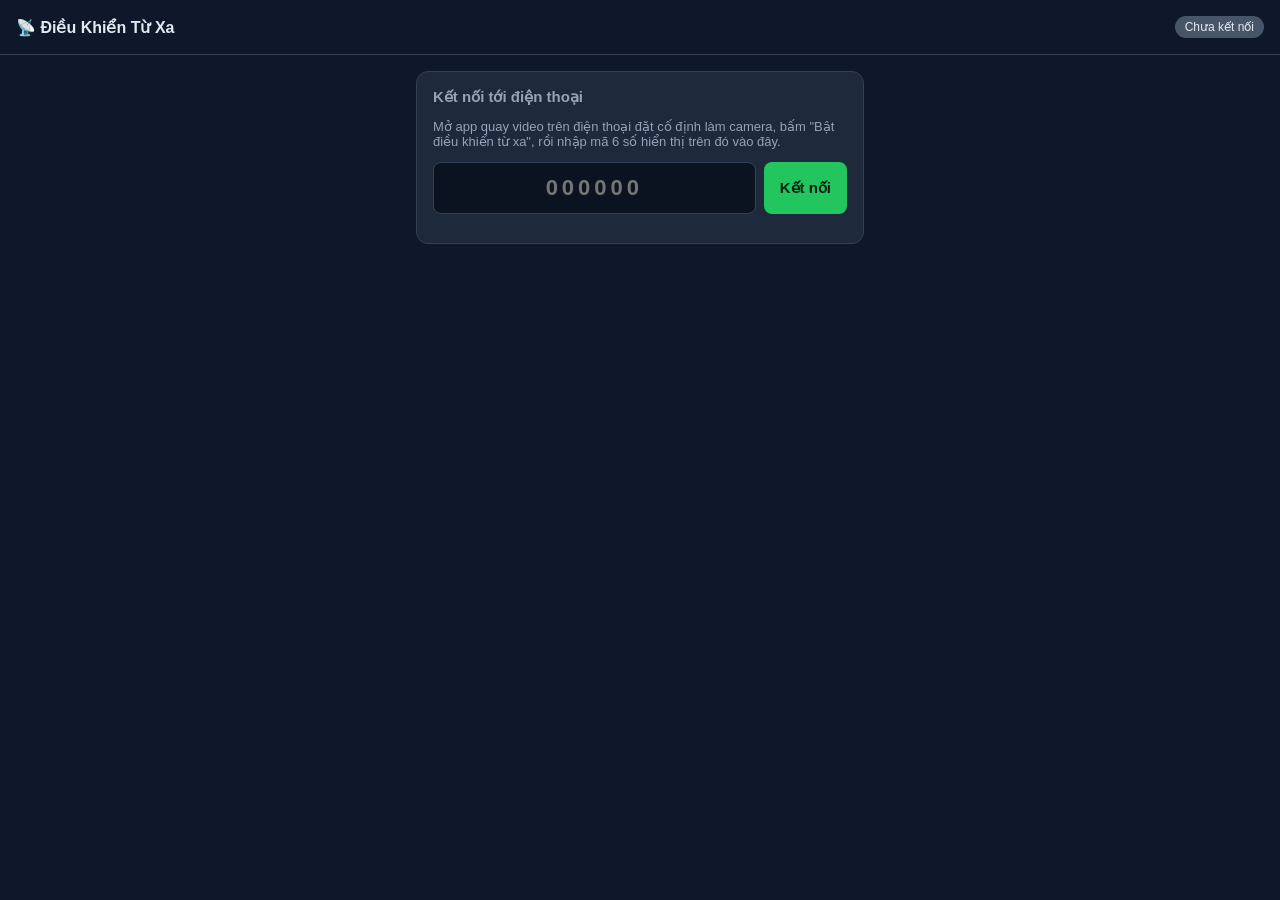
==== control.html @ 34a26905 "Add control.html for remote video control interface" ====
<!DOCTYPE html>
<html lang="vi">
<head>
<meta charset="UTF-8" />
<meta name="viewport" content="width=device-width, initial-scale=1" />
<title>Điều Khiển Từ Xa - Quay Video Xác Nhận Đơn Hàng</title>
<link rel="stylesheet" href="styles.css?v=20260912b" />
<style>
  .connect-row { display: flex; gap: 8px; }
  .connect-row input {
    flex: 1;
    font-size: 22px;
    letter-spacing: 4px;
    text-align: center;
    font-weight: 700;
  }
  .status-grid {
    display: grid;
    grid-template-columns: 1fr 1fr;
    gap: 10px;
    margin-bottom: 4px;
  }
  .status-box {
    background: #0b1220;
    border: 1px solid var(--border);
    border-radius: 8px;
    padding: 10px;
    font-size: 13px;
  }
  .status-box .k { color: var(--muted); display: block; margin-bottom: 4px; }
  .status-box .v { font-size: 15px; font-weight: 700; }
  .status-box .v.on { color: #86efac; }
  .status-box .v.off { color: var(--muted); }
  .ctrl-grid {
    display: grid;
    grid-template-columns: 1fr 1fr;
    gap: 10px;
    margin-top: 14px;
  }
  .ctrl-grid .btn { padding: 16px 10px; font-size: 15px; }
  .ctrl-grid .full { grid-column: 1 / -1; }
  .last-updated { font-size: 12px; color: var(--muted); margin-top: 10px; text-align: right; }
</style>
</head>
<body>

<header class="topbar">
  <h1>📡 Điều Khiển Từ Xa</h1>
  <div id="connPill" class="pill pill-checking">Chưa kết nối</div>
</header>

<main class="container">

  <section class="card" id="connectCard">
    <h2>Kết nối tới điện thoại</h2>
    <p class="muted">Mở app quay video trên điện thoại đặt cố định làm camera, bấm "Bật điều khiển từ xa", rồi nhập mã 6 số hiển thị trên đó vào đây.</p>
    <div class="connect-row">
      <input id="pairCodeInput" type="text" inputmode="numeric" maxlength="6" placeholder="000000" autocomplete="off" />
      <button id="btnConnect" class="btn btn-primary" type="button">Kết nối</button>
    </div>
    <p id="connectMsg" class="muted"></p>
  </section>

  <section class="card hidden" id="controlCard">
    <h2>Trạng thái điện thoại — Đơn: <span id="curOrderCode">—</span></h2>
    <div class="status-grid">
      <div class="status-box"><span class="k">Camera</span><span id="stCamera" class="v off">Đang tắt</span></div>
      <div class="status-box"><span class="k">Đang quay</span><span id="stRecording" class="v off">Không</span></div>
      <div class="status-box"><span class="k">Có video</span><span id="stVideo" class="v off">Chưa</span></div>
      <div class="status-box"><span class="k">Hàng đợi tải lên</span><span id="stQueue" class="v off">0</span></div>
    </div>

    <div class="ctrl-grid">
      <button id="cbOpenCamera" class="btn btn-secondary" type="button">🎥 Mở camera</button>
      <button id="cbCloseCamera" class="btn btn-secondary" type="button">🚫 Tắt camera</button>
      <button id="cbStartRec" class="btn btn-primary" type="button">⏺ Bắt đầu quay</button>
      <button id="cbStopRec" class="btn btn-danger" type="button">⏹ Dừng quay</button>
      <button id="cbRetake" class="btn btn-secondary" type="button">↺ Quay lại</button>
      <button id="cbSkip" class="btn btn-secondary" type="button">⏭ Bỏ qua</button>
      <button id="cbUpload" class="btn btn-primary full" type="button">⬆️ Tải lên hàng đợi</button>
    </div>
    <p class="last-updated" id="lastUpdated"></p>
  </section>

</main>

<script src="config.js?v=20260912b"></script>
<script>
(function () {
  'use strict';

  var CFG = window.APP_CONFIG || {};
  var GAS_URL = CFG.GAS_WEB_APP_URL;
  var ACCESS_CODE = CFG.ACCESS_CODE || '';

  var $ = function (id) { return document.getElementById(id); };

  var connPill = $('connPill');
  var connectCard = $('connectCard');
  var controlCard = $('controlCard');
  var pairCodeInput = $('pairCodeInput');
  var btnConnect = $('btnConnect');
  var connectMsg = $('connectMsg');

  var curOrderCode = $('curOrderCode');
  var stCamera = $('stCamera');
  var stRecording = $('stRecording');
  var stVideo = $('stVideo');
  var stQueue = $('stQueue');
  var lastUpdated = $('lastUpdated');

  var pairCode = '';
  var statusPollTimer = null;
  var lastStatus = null;
  var missedPolls = 0;

  btnConnect.addEventListener('click', connect_);
  pairCodeInput.addEventListener('keydown', function (e) {
    if (e.key === 'Enter') connect_();
  });

  $('cbOpenCamera').addEventListener('click', function () { sendCommand_('openCamera'); });
  $('cbCloseCamera').addEventListener('click', function () { sendCommand_('closeCamera'); });
  $('cbStartRec').addEventListener('click', function () { sendCommand_('startRecording'); });
  $('cbStopRec').addEventListener('click', function () { sendCommand_('stopRecording'); });
  $('cbRetake').addEventListener('click', function () { sendCommand_('retake'); });
  $('cbSkip').addEventListener('click', function () {
    if (confirm('Bỏ qua đơn này (không upload video)?')) sendCommand_('skip');
  });
  $('cbUpload').addEventListener('click', function () { sendCommand_('upload'); });

  function connect_() {
    var code = (pairCodeInput.value || '').trim();
    if (!/^d{4,8}$/.test(code)) {
      connectMsg.textContent = 'Mã ghép nối không hợp lệ. Xem lại mã trên màn hình điện thoại.';
      return;
    }
    if (!GAS_URL || GAS_URL.indexOf('DÁN_URL') !== -1) {
      connectMsg.textContent = 'Chưa cấu hình GAS_WEB_APP_URL trong config.js';
      return;
    }
    pairCode = code;
    connectMsg.textContent = 'Đang kiểm tra kết nối...';
    missedPolls = 0;
    pollStatus_(true);
    clearInterval(statusPollTimer);
    statusPollTimer = setInterval(function () { pollStatus_(false); }, 1500);
  }

  function pollStatus_(isFirstCheck) {
    if (!pairCode) return;
    postJson_(GAS_URL, { action: 'statusPoll', accessCode: ACCESS_CODE, pairCode: pairCode }, 0, 0)
      .then(function (res) {
        if (!res || !res.ok) throw new Error((res && res.error) || 'Lỗi không xác định');
        if (res.status) {
          missedPolls = 0;
          lastStatus = res.status;
          renderStatus_(res.status);
          setConnected_(true);
          if (isFirstCheck) connectMsg.textContent = '';
        } else {
          missedPolls++;
          if (isFirstCheck) {
            connectMsg.textContent = 'Chưa thấy điện thoại. Kiểm tra lại: điện thoại đã bấm "Bật điều khiển từ xa" và đúng mã chưa?';
          } else if (missedPolls > 20) {
            // ~30s không có trạng thái mới -> có thể điện thoại đã tắt điều khiển từ xa
            setConnected_(false);
            connectMsg.textContent = 'Mất kết nối với điện thoại (không có phản hồi mới). Kiểm tra lại điện thoại rồi bấm Kết nối lại.';
          }
        }
      })
      .catch(function (err) {
        if (isFirstCheck) connectMsg.textContent = 'Lỗi kết nối: ' + err.message;
      });
  }

  function setConnected_(ok) {
    connPill.className = 'pill ' + (ok ? 'pill-ok' : 'pill-error');
    connPill.textContent = ok ? ('Đã kết nối (' + pairCode + ')') : 'Mất kết nối';
    controlCard.classList.toggle('hidden', !ok);
  }

  function renderStatus_(status) {
    curOrderCode.textContent = status.orderCode || '—';
    setBool_(stCamera, status.cameraOpen, 'Đang mở', 'Đang tắt');
    setBool_(stRecording, status.recording, 'Đang quay', 'Không');
    setBool_(stVideo, status.hasVideo, 'Đã có', 'Chưa');
    stQueue.textContent = status.queueCount || 0;
    stQueue.className = 'v ' + (status.queueCount > 0 ? 'on' : 'off');

    $('cbOpenCamera').disabled = !!status.cameraOpen || !!status.recording;
    $('cbCloseCamera').disabled = !status.cameraOpen || !!status.recording;
    $('cbStartRec').disabled = !status.cameraOpen || !!status.recording;
    $('cbStopRec').disabled = !status.recording;
    $('cbRetake').disabled = !status.hasVideo || !!status.recording;
    $('cbUpload').disabled = !status.canUpload || !!status.recording;

    if (status.ts) {
      lastUpdated.textContent = 'Cập nhật lúc ' + new Date(status.ts).toLocaleTimeString('vi-VN');
    }
  }

  function setBool_(el, val, onText, offText) {
    el.textContent = val ? onText : offText;
    el.className = 'v ' + (val ? 'on' : 'off');
  }

  function sendCommand_(cmd) {
    if (!pairCode) return;
    postJson_(GAS_URL, { action: 'controlSend', accessCode: ACCESS_CODE, pairCode: pairCode, command: cmd }, 1, 500)
      .catch(function () { /* lỗi mạng tạm thời, nhân viên có thể bấm lại */ });
  }

  function postJson_(url, body, retriesLeft, baseDelayMs) {
    if (retriesLeft === undefined) retriesLeft = 2;
    if (baseDelayMs === undefined) baseDelayMs = 800;
    return fetch(url, {
      method: 'POST',
      headers: { 'Content-Type': 'text/plain;charset=utf-8' },
      body: JSON.stringify(body)
    }).then(function (res) { return res.json(); })
      .catch(function (err) {
        if (retriesLeft <= 0) throw err;
        return sleep_(baseDelayMs).then(function () {
          return postJson_(url, body, retriesLeft - 1, baseDelayMs * 1.6);
        });
      });
  }

  function sleep_(ms) {
    return new Promise(function (resolve) { setTimeout(resolve, ms); });
  }

})();
</script>
</body>
</html>
---- styles.css ----
:root {
  --bg: #0f172a;
  --card: #1e293b;
  --text: #e2e8f0;
  --muted: #94a3b8;
  --primary: #22c55e;
  --primary-dark: #16a34a;
  --danger: #ef4444;
  --border: #334155;
}

* { box-sizing: border-box; }

body {
  margin: 0;
  padding: 0;
  background: var(--bg);
  color: var(--text);
  font-family: -apple-system, BlinkMacSystemFont, "Segoe UI", Roboto, Arial, sans-serif;
  padding-bottom: 40px;
}

.topbar {
  padding: 16px;
  display: flex;
  align-items: center;
  justify-content: space-between;
  gap: 8px;
  flex-wrap: wrap;
  border-bottom: 1px solid var(--border);
  position: sticky;
  top: 0;
  background: var(--bg);
  z-index: 10;
}

.topbar h1 {
  font-size: 16px;
  margin: 0;
}

.pill {
  font-size: 12px;
  padding: 4px 10px;
  border-radius: 999px;
  white-space: nowrap;
}
.pill-checking { background: #475569; color: #e2e8f0; }
.pill-ok { background: #14532d; color: #86efac; }
.pill-error { background: #7f1d1d; color: #fecaca; }

.container {
  max-width: 480px;
  margin: 0 auto;
  padding: 16px;
  display: flex;
  flex-direction: column;
  gap: 16px;
}

.card {
  background: var(--card);
  border: 1px solid var(--border);
  border-radius: 12px;
  padding: 16px;
}

.card h2 {
  font-size: 15px;
  margin: 0 0 12px 0;
  color: var(--muted);
}

label {
  display: block;
  font-size: 13px;
  color: var(--muted);
  margin: 12px 0 4px;
}
label:first-of-type { margin-top: 0; }

input[type="text"],
input[type="date"],
select,
textarea {
  width: 100%;
  padding: 12px;
  border-radius: 8px;
  border: 1px solid var(--border);
  background: #0b1220;
  color: var(--text);
  font-size: 16px;
}

input#orderCode {
  text-transform: uppercase;
  font-weight: 700;
  letter-spacing: 0.5px;
}

textarea { resize: vertical; }

.hidden { display: none !important; }

.row {
  display: flex;
  gap: 8px;
}
.row.wrap { flex-wrap: wrap; }
.row input[type="text"] { flex: 1; }

.btn {
  padding: 12px 16px;
  border-radius: 8px;
  border: none;
  font-size: 15px;
  font-weight: 600;
  cursor: pointer;
}
.btn-primary { background: var(--primary); color: #04220f; }
.btn-primary:active { background: var(--primary-dark); }
.btn-secondary { background: #334155; color: var(--text); }
.btn-danger { background: var(--danger); color: #2a0505; }
.btn-block { width: 100%; }
.btn:disabled { opacity: 0.5; cursor: not-allowed; }
.btn-block.btn-skip { margin-top: 8px; }

.pair-code-box {
  display: flex;
  align-items: center;
  gap: 10px;
  flex-wrap: wrap;
}
.pair-code {
  font-size: 26px;
  font-weight: 700;
  letter-spacing: 3px;
  background: #0b1220;
  border: 1px solid var(--border);
  border-radius: 8px;
  padding: 8px 14px;
  color: var(--primary);
  font-variant-numeric: tabular-nums;
}

.video-wrap {
  position: relative;
  width: 100%;
  aspect-ratio: 3 / 4;
  background: #000;
  border-radius: 10px;
  overflow: hidden;
  margin-bottom: 12px;
}
.video-wrap video,
.video-wrap canvas {
  position: absolute;
  inset: 0;
  width: 100%;
  height: 100%;
  object-fit: cover;
}
.video-wrap video.src-video { z-index: 1; }
.video-wrap canvas#recordCanvas { z-index: 2; }
.video-wrap video.playback-video { z-index: 3; }

/* Chế độ toàn màn hình khi đang quay, để quay được khung rộng hơn */
.video-wrap.fullscreen {
  position: fixed;
  inset: 0;
  width: 100vw;
  height: 100dvh;
  aspect-ratio: unset;
  border-radius: 0;
  margin-bottom: 0;
  z-index: 200;
}

body.recording-fullscreen #recordControls {
  position: fixed;
  left: 0;
  right: 0;
  bottom: 0;
  margin: 0;
  padding: 16px;
  z-index: 300;
  background: linear-gradient(to top, rgba(0,0,0,0.75), rgba(0,0,0,0));
  justify-content: center;
}

.rec-dot {
  position: absolute;
  top: 10px;
  left: 10px;
  background: rgba(0,0,0,0.6);
  color: #fecaca;
  padding: 4px 10px;
  border-radius: 999px;
  font-size: 12px;
  font-weight: 700;
  z-index: 5;
}

.zoom-control {
  position: absolute;
  left: 12px;
  right: 12px;
  bottom: 12px;
  display: flex;
  align-items: center;
  gap: 8px;
  background: rgba(0,0,0,0.55);
  padding: 8px 12px;
  border-radius: 999px;
  z-index: 5;
  transition: bottom 0.15s ease;
}
/* Khi đang quay (toàn màn hình), thanh nút Dừng quay/Quay lại nằm cố định ở
   đáy màn hình (z-index 300) — đẩy thanh zoom lên cao hơn để 2 thứ không đè
   lên nhau, cả hai vẫn bấm/kéo được bình thường. */
body.recording-fullscreen .zoom-control {
  bottom: 96px;
}
.zoom-control .zoom-icon { font-size: 14px; }
.zoom-control input[type="range"] {
  flex: 1;
  accent-color: var(--primary);
}
.zoom-control .zoom-label {
  font-size: 12px;
  color: #fff;
  min-width: 34px;
  text-align: right;
}

.muted { color: var(--muted); font-size: 13px; }

.progress-bar {
  width: 100%;
  height: 10px;
  background: #0b1220;
  border-radius: 999px;
  overflow: hidden;
  border: 1px solid var(--border);
}
.progress-fill {
  height: 100%;
  width: 0%;
  background: var(--primary);
  transition: width 0.2s ease;
}

#resultMsg { font-size: 14px; }
#resultMsg.ok { color: #86efac; }
#resultMsg.error { color: #fecaca; }

.queue-item {
  border: 1px solid var(--border);
  border-radius: 8px;
  padding: 10px 12px;
  margin-bottom: 8px;
}
.queue-item:last-child { margin-bottom: 0; }
.queue-item .queue-top {
  display: flex;
  justify-content: space-between;
  align-items: center;
  gap: 8px;
  font-size: 14px;
  font-weight: 700;
}
.queue-item .queue-status {
  font-size: 12px;
  color: var(--muted);
  margin-top: 2px;
}
.queue-item.status-success .queue-status { color: #86efac; }
.queue-item.status-error .queue-status { color: #fecaca; }
.queue-item .progress-bar { margin-top: 8px; height: 6px; }
.queue-item .btn-retry {
  margin-top: 8px;
  padding: 6px 12px;
  font-size: 13px;
}

.modal {
  position: fixed;
  inset: 0;
  background: rgba(0,0,0,0.85);
  z-index: 50;
  display: flex;
  align-items: center;
  justify-content: center;
  padding: 16px;
}
.modal-content {
  background: var(--card);
  border-radius: 12px;
  width: 100%;
  max-width: 420px;
  overflow: hidden;
}
.modal-header {
  display: flex;
  justify-content: space-between;
  align-items: center;
  padding: 12px 16px;
  border-bottom: 1px solid var(--border);
  font-weight: 600;
}
.btn-close {
  background: none;
  border: none;
  color: var(--text);
  font-size: 18px;
  cursor: pointer;
}
#reader { width: 100%; }
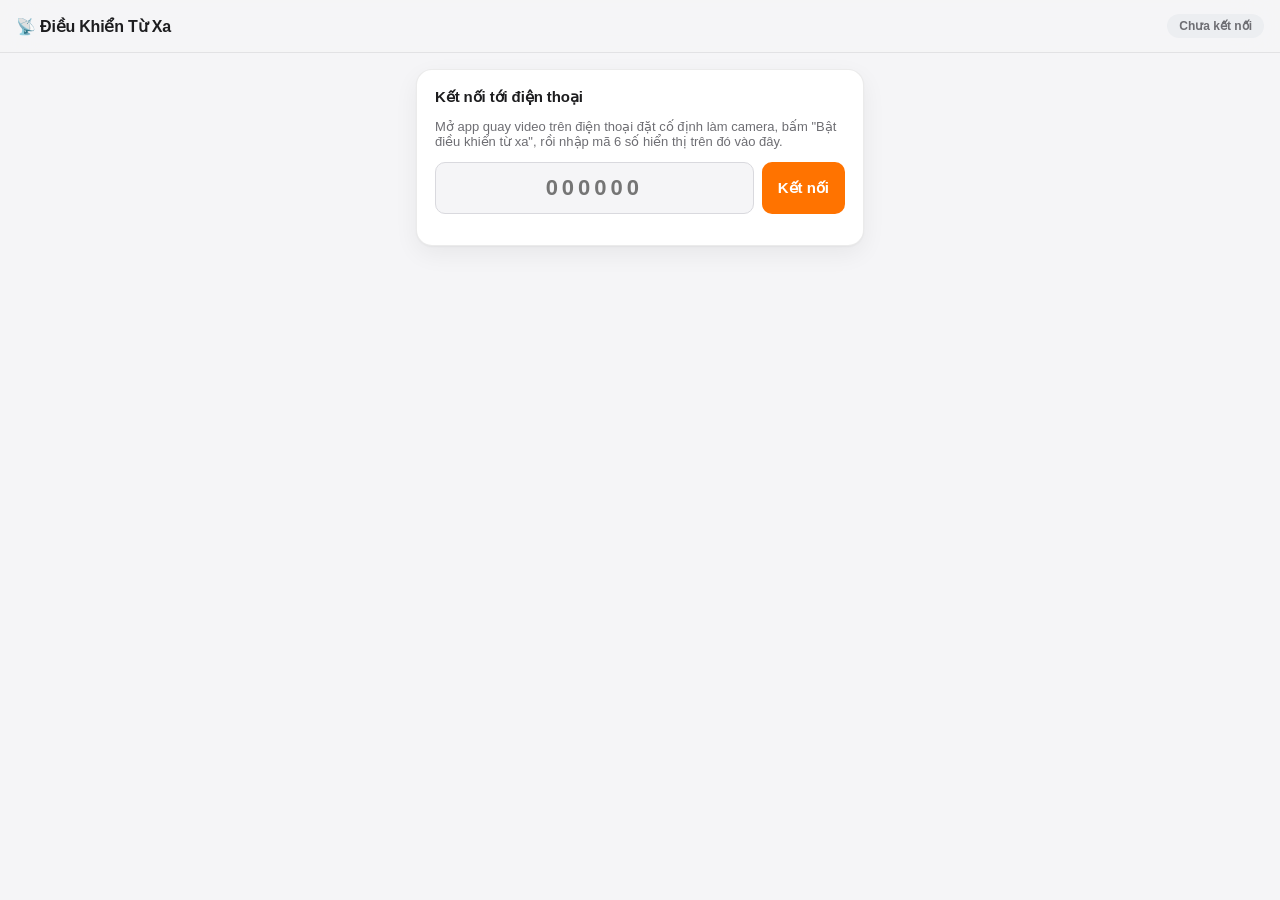
==== commit f0bab8cd: "Implement live video preview and mute toggle Added live video streaming functionality with mute togg" ====
--- a/control.html
+++ b/control.html
@@ -4,7 +4,7 @@
 <meta charset="UTF-8" />
 <meta name="viewport" content="width=device-width, initial-scale=1" />
 <title>Điều Khiển Từ Xa - Quay Video Xác Nhận Đơn Hàng</title>
-<link rel="stylesheet" href="styles.css?v=20260912b" />
+<link rel="stylesheet" href="styles.css?v=20260912c" />
 <style>
   .connect-row { display: flex; gap: 8px; }
   .connect-row input {
@@ -21,15 +21,14 @@
     margin-bottom: 4px;
   }
   .status-box {
-    background: #0b1220;
+    background: var(--bg);
     border: 1px solid var(--border);
-    border-radius: 8px;
-    padding: 10px;
-    font-size: 13px;
-  }
-  .status-box .k { color: var(--muted); display: block; margin-bottom: 4px; }
+    border-radius: var(--radius-sm);
+    padding: 10px 12px;
+  }
+  .status-box .k { color: var(--muted); display: block; margin-bottom: 4px; font-size: 12px; }
   .status-box .v { font-size: 15px; font-weight: 700; }
-  .status-box .v.on { color: #86efac; }
+  .status-box .v.on { color: var(--success); }
   .status-box .v.off { color: var(--muted); }
   .ctrl-grid {
     display: grid;
@@ -40,6 +39,41 @@
   .ctrl-grid .btn { padding: 16px 10px; font-size: 15px; }
   .ctrl-grid .full { grid-column: 1 / -1; }
   .last-updated { font-size: 12px; color: var(--muted); margin-top: 10px; text-align: right; }
+  .live-preview-wrap video#liveVideoEl {
+    position: absolute;
+    inset: 0;
+    width: 100%;
+    height: 100%;
+    object-fit: cover;
+    z-index: 3;
+    background: #000;
+  }
+  .live-badge {
+    position: absolute;
+    top: 10px;
+    left: 10px;
+    background: rgba(0, 0, 0, 0.6);
+    color: #ff6961;
+    padding: 4px 10px;
+    border-radius: var(--radius-pill);
+    font-size: 12px;
+    font-weight: 700;
+    z-index: 5;
+  }
+  .btn-mute-toggle {
+    position: absolute;
+    bottom: 10px;
+    right: 10px;
+    background: rgba(0, 0, 0, 0.55);
+    color: #fff;
+    border: none;
+    border-radius: var(--radius-pill);
+    width: 34px;
+    height: 34px;
+    font-size: 16px;
+    cursor: pointer;
+    z-index: 5;
+  }
 </style>
 </head>
 <body>
@@ -61,8 +95,41 @@
     <p id="connectMsg" class="muted"></p>
   </section>
 
+  <section class="card hidden" id="orderCard">
+    <h2>Thông tin đơn hàng</h2>
+    <label for="ctlOrderCode">Mã đơn hàng</label>
+    <input id="ctlOrderCode" type="text" placeholder="Nhập hoặc bắn mã (máy quét mã vạch rời)" autocomplete="off" autocapitalize="characters" />
+
+    <label for="ctlCallerName">Người gọi</label>
+    <select id="ctlCallerName">
+      <option value="">-- Chọn người gọi --</option>
+    </select>
+
+    <label for="ctlCallDate">Ngày gọi</label>
+    <input id="ctlCallDate" type="date" />
+
+    <label for="ctlReason">Lý do / Kết quả cuộc gọi</label>
+    <select id="ctlReason">
+      <option value="">-- Chọn lý do --</option>
+    </select>
+    <input id="ctlReasonOther" type="text" placeholder="Nhập lý do khác..." class="hidden" />
+
+    <label for="ctlNote">Ghi chú thêm (không bắt buộc)</label>
+    <textarea id="ctlNote" rows="2" placeholder="Ghi chú..."></textarea>
+  </section>
+
   <section class="card hidden" id="controlCard">
     <h2>Trạng thái điện thoại — Đơn: <span id="curOrderCode">—</span></h2>
+
+    <div class="live-preview-wrap" id="livePreviewWrap">
+      <video id="liveVideoEl" autoplay playsinline muted class="hidden"></video>
+      <img id="livePreviewImg" class="hidden" alt="Xem trực tiếp từ điện thoại" />
+      <div id="livePreviewPlaceholder" class="live-preview-placeholder">📷 Camera đang tắt</div>
+      <div id="liveBadge" class="live-badge hidden">🔴 Trực tiếp</div>
+      <button id="btnMuteToggle" class="btn-mute-toggle hidden" type="button" title="Bật/tắt tiếng">🔇</button>
+    </div>
+    <p id="remoteErrorMsg" class="remote-error hidden"></p>
+
     <div class="status-grid">
       <div class="status-box"><span class="k">Camera</span><span id="stCamera" class="v off">Đang tắt</span></div>
       <div class="status-box"><span class="k">Đang quay</span><span id="stRecording" class="v off">Không</span></div>
@@ -84,7 +151,7 @@
 
 </main>
 
-<script src="config.js?v=20260912b"></script>
+<script src="config.js?v=20260912c"></script>
 <script>
 (function () {
   'use strict';
@@ -97,6 +164,7 @@
 
   var connPill = $('connPill');
   var connectCard = $('connectCard');
+  var orderCard = $('orderCard');
   var controlCard = $('controlCard');
   var pairCodeInput = $('pairCodeInput');
   var btnConnect = $('btnConnect');
@@ -109,15 +177,65 @@
   var stQueue = $('stQueue');
   var lastUpdated = $('lastUpdated');
 
+  // ---- Form nhập thông tin đơn hàng ngay trên máy tính (điện thoại chỉ
+  // làm camera, không ai gõ trên điện thoại nữa) ----
+  var ctlOrderCode = $('ctlOrderCode');
+  var ctlCallerName = $('ctlCallerName');
+  var ctlCallDate = $('ctlCallDate');
+  var ctlReason = $('ctlReason');
+  var ctlReasonOther = $('ctlReasonOther');
+  var ctlNote = $('ctlNote');
+  var cbUpload = $('cbUpload');
+
   var pairCode = '';
   var statusPollTimer = null;
   var lastStatus = null;
   var missedPolls = 0;
 
+  // ---- Video trực tiếp thật (WebRTC) — xem app.js: điện thoại chủ động
+  // gửi "offer", trang này nhận + trả lời "answer" qua GAS (chỉ trao đổi
+  // thông tin kết nối lúc đầu), sau đó video/âm thanh chạy trực tiếp
+  // điện thoại -> máy này qua cùng mạng wifi, không qua GAS nữa nên mượt.
+  var pc_ = null;
+  var webrtcLastOfferSid_ = '';
+  var webrtcOfferPollTimer_ = null;
+  var webrtcConnected_ = false;
+  var liveVideoEl = $('liveVideoEl');
+  var liveBadge = $('liveBadge');
+  var btnMuteToggle = $('btnMuteToggle');
+
+  btnMuteToggle.addEventListener('click', function () {
+    liveVideoEl.muted = !liveVideoEl.muted;
+    btnMuteToggle.textContent = liveVideoEl.muted ? '🔇' : '🔊';
+  });
+
   btnConnect.addEventListener('click', connect_);
   pairCodeInput.addEventListener('keydown', function (e) {
     if (e.key === 'Enter') connect_();
   });
+
+  ctlOrderCode.addEventListener('input', function () {
+    var pos = ctlOrderCode.selectionStart;
+    ctlOrderCode.value = ctlOrderCode.value.toUpperCase();
+    ctlOrderCode.setSelectionRange(pos, pos);
+    updateUploadEnabled_();
+  });
+  ctlReason.addEventListener('change', function () {
+    if (ctlReason.value === '__OTHER__') {
+      ctlReasonOther.classList.remove('hidden');
+    } else {
+      ctlReasonOther.classList.add('hidden');
+      ctlReasonOther.value = '';
+    }
+    updateUploadEnabled_();
+  });
+  [ctlCallerName, ctlCallDate, ctlReasonOther].forEach(function (el) {
+    el.addEventListener('change', updateUploadEnabled_);
+    el.addEventListener('input', updateUploadEnabled_);
+  });
+
+  ctlCallDate.value = todayStr_();
+  loadOrderConfig_();
 
   $('cbOpenCamera').addEventListener('click', function () { sendCommand_('openCamera'); });
   $('cbCloseCamera').addEventListener('click', function () { sendCommand_('closeCamera'); });
@@ -125,13 +243,105 @@
   $('cbStopRec').addEventListener('click', function () { sendCommand_('stopRecording'); });
   $('cbRetake').addEventListener('click', function () { sendCommand_('retake'); });
   $('cbSkip').addEventListener('click', function () {
-    if (confirm('Bỏ qua đơn này (không upload video)?')) sendCommand_('skip');
-  });
-  $('cbUpload').addEventListener('click', function () { sendCommand_('upload'); });
+    if (!confirm('Bỏ qua đơn này (không upload video)?')) return;
+    sendCommand_('skip', collectOrderData_());
+    resetOrderFields_();
+  });
+  cbUpload.addEventListener('click', function () {
+    if (cbUpload.disabled) return;
+    sendCommand_('upload', collectOrderData_());
+    resetOrderFields_();
+  });
+
+  // ---- Nạp danh sách Người gọi / Lý do từ máy chủ (dùng chung API với app
+  // trên điện thoại), để chọn được y hệt như trên điện thoại ----
+  function loadOrderConfig_() {
+    if (!GAS_URL || GAS_URL.indexOf('DÁN_URL') !== -1) return;
+    fetch(GAS_URL + '?action=config')
+      .then(function (res) { return res.json(); })
+      .then(function (data) {
+        if (!data.ok) throw new Error(data.error || 'Lỗi không xác định');
+        fillSelect_(ctlCallerName, data.callers, '-- Chọn người gọi --');
+        fillSelect_(ctlReason, data.reasons, '-- Chọn lý do --', true);
+      })
+      .catch(function () { /* dùng danh sách rỗng, nhân viên vẫn gõ tay lý do khác được */ });
+  }
+
+  function fillSelect_(selectEl, items, placeholder, addOtherOption) {
+    selectEl.innerHTML = '';
+    var ph = document.createElement('option');
+    ph.value = '';
+    ph.textContent = placeholder;
+    selectEl.appendChild(ph);
+    (items || []).forEach(function (item) {
+      var opt = document.createElement('option');
+      opt.value = item;
+      opt.textContent = item;
+      selectEl.appendChild(opt);
+    });
+    if (addOtherOption) {
+      var other = document.createElement('option');
+      other.value = '__OTHER__';
+      other.textContent = 'Khác (nhập tay)';
+      selectEl.appendChild(other);
+    }
+  }
+
+  function getCtlReasonValue_() {
+    if (ctlReason.value === '__OTHER__') return ctlReasonOther.value.trim();
+    return ctlReason.value;
+  }
+
+  function collectOrderData_() {
+    return {
+      orderCode: ctlOrderCode.value.trim().toUpperCase(),
+      callerName: ctlCallerName.value,
+      callDate: ctlCallDate.value,
+      reason: getCtlReasonValue_(),
+      staffNote: ctlNote.value.trim()
+    };
+  }
+
+  // Về trạng thái sẵn sàng cho đơn kế tiếp — giống hệt cách điện thoại tự
+  // reset form của nó: xoá mã đơn/lý do/ghi chú, GIỮ NGUYÊN người gọi + ngày
+  // gọi (vì thường gọi nhiều đơn liên tiếp trong cùng 1 ca/1 ngày).
+  function resetOrderFields_() {
+    ctlOrderCode.value = '';
+    ctlReason.value = '';
+    ctlReasonOther.classList.add('hidden');
+    ctlReasonOther.value = '';
+    ctlNote.value = '';
+    updateUploadEnabled_();
+  }
+
+  // Nút "Tải lên hàng đợi" chỉ bật khi: điện thoại báo đã có video quay xong
+  // (status.hasVideo), KHÔNG đang quay dở, VÀ đã điền đủ thông tin đơn hàng
+  // trên máy tính. Tính riêng ở đây (không dùng status.canUpload từ điện
+  // thoại) vì điện thoại không còn giữ form dữ liệu nữa — mọi thứ nhập trên
+  // máy tính này.
+  function updateUploadEnabled_() {
+    var hasVideo = !!(lastStatus && lastStatus.hasVideo);
+    var recording = !!(lastStatus && lastStatus.recording);
+    var formOk = ctlOrderCode.value.trim() !== '' &&
+      ctlCallerName.value !== '' &&
+      ctlCallDate.value !== '' &&
+      getCtlReasonValue_() !== '';
+    cbUpload.disabled = !(hasVideo && formOk && !recording);
+  }
+
+  function todayStr_() {
+    try {
+      return new Intl.DateTimeFormat('en-CA', {
+        timeZone: 'Asia/Saigon', year: 'numeric', month: '2-digit', day: '2-digit'
+      }).format(new Date());
+    } catch (e) {
+      return new Date().toISOString().slice(0, 10);
+    }
+  }
 
   function connect_() {
     var code = (pairCodeInput.value || '').trim();
-    if (!/^d{4,8}$/.test(code)) {
+    if (!/^\d{4,8}$/.test(code)) {
       connectMsg.textContent = 'Mã ghép nối không hợp lệ. Xem lại mã trên màn hình điện thoại.';
       return;
     }
@@ -145,6 +355,8 @@
     pollStatus_(true);
     clearInterval(statusPollTimer);
     statusPollTimer = setInterval(function () { pollStatus_(false); }, 1500);
+    clearInterval(webrtcOfferPollTimer_);
+    webrtcOfferPollTimer_ = setInterval(pollWebrtcOffer_, 1500);
   }
 
   function pollStatus_(isFirstCheck) {
@@ -177,7 +389,9 @@
   function setConnected_(ok) {
     connPill.className = 'pill ' + (ok ? 'pill-ok' : 'pill-error');
     connPill.textContent = ok ? ('Đã kết nối (' + pairCode + ')') : 'Mất kết nối';
+    orderCard.classList.toggle('hidden', !ok);
     controlCard.classList.toggle('hidden', !ok);
+    if (!ok) teardownWebrtc_();
   }
 
   function renderStatus_(status) {
@@ -193,11 +407,135 @@
     $('cbStartRec').disabled = !status.cameraOpen || !!status.recording;
     $('cbStopRec').disabled = !status.recording;
     $('cbRetake').disabled = !status.hasVideo || !!status.recording;
-    $('cbUpload').disabled = !status.canUpload || !!status.recording;
+    updateUploadEnabled_(); // dùng status.hasVideo/recording (lastStatus vừa cập nhật) + dữ liệu form trên máy tính
+
+    renderLivePreview_(status);
+
+    var errEl = $('remoteErrorMsg');
+    if (status.lastError) {
+      errEl.textContent = '⚠️ ' + status.lastError;
+      errEl.classList.remove('hidden');
+    } else {
+      errEl.classList.add('hidden');
+    }
 
     if (status.ts) {
       lastUpdated.textContent = 'Cập nhật lúc ' + new Date(status.ts).toLocaleTimeString('vi-VN');
     }
+  }
+
+  // Ảnh xem trực tiếp điện thoại đang quay gì, gửi kèm statusSend mỗi ~2s
+  // (xem app.js: captureLivePreviewFrame_) — không phải video mượt thật sự,
+  // nhưng đủ để biết ngay điện thoại đang quay đúng góc/đúng đơn không, mà
+  // không cần đứng cạnh điện thoại hay dùng dịch vụ realtime trả phí nào.
+  function renderLivePreview_(status) {
+    if (webrtcConnected_) return; // đang có video WebRTC thật chạy rồi, khỏi cần ảnh chụp dự phòng đè lên
+    var img = $('livePreviewImg');
+    var placeholder = $('livePreviewPlaceholder');
+    if (status.cameraOpen && status.preview) {
+      img.src = status.preview;
+      img.classList.remove('hidden');
+      placeholder.classList.add('hidden');
+    } else {
+      img.classList.add('hidden');
+      placeholder.classList.remove('hidden');
+      placeholder.textContent = status.cameraOpen ? '📷 Đang chờ hình...' : '📷 Camera đang tắt';
+    }
+  }
+
+  // Điện thoại poll ~1.5s để gửi "offer" mới mỗi khi mở camera; trang này
+  // cũng poll cùng nhịp để nhận offer, so sánh "sid" (mã phiên) để biết đây
+  // là offer MỚI chưa xử lý (tránh áp lại y hệt offer cũ mỗi lượt poll).
+  function pollWebrtcOffer_() {
+    if (!pairCode) return;
+    postJson_(GAS_URL, { action: 'webrtcPoll', accessCode: ACCESS_CODE, pairCode: pairCode, role: 'offer' }, 0, 0)
+      .then(function (res) {
+        if (!res || !res.ok || !res.signal) return;
+        if (res.signal.sid === webrtcLastOfferSid_) return; // offer cũ đã xử lý rồi
+        handleWebrtcOffer_(res.signal.sid, res.signal.sdp);
+      })
+      .catch(function () { /* thử lại lượt sau */ });
+  }
+
+  function handleWebrtcOffer_(sid, sdp) {
+    webrtcLastOfferSid_ = sid;
+    teardownWebrtc_(true); // giữ webrtcLastOfferSid_, chỉ dọn kết nối WebRTC cũ (nếu có)
+    try {
+      pc_ = new RTCPeerConnection({ iceServers: [{ urls: 'stun:stun.l.google.com:19302' }] });
+    } catch (e) {
+      return; // trình duyệt không hỗ trợ WebRTC -> im lặng bỏ qua, vẫn còn ảnh chụp dự phòng
+    }
+    pc_.ontrack = function (ev) {
+      liveVideoEl.srcObject = ev.streams[0];
+      liveVideoEl.classList.remove('hidden');
+      $('livePreviewImg').classList.add('hidden');
+      $('livePreviewPlaceholder').classList.add('hidden');
+      liveBadge.classList.remove('hidden');
+      btnMuteToggle.classList.remove('hidden');
+      webrtcConnected_ = true;
+      liveVideoEl.play().catch(function () { /* trình duyệt chặn autoplay -> nhân viên bấm vào video để phát */ });
+    };
+    pc_.oniceconnectionstatechange = function () {
+      if (!pc_) return;
+      var st = pc_.iceConnectionState;
+      if (st === 'failed' || st === 'disconnected' || st === 'closed') {
+        // Không đóng hẳn pc_ ở đây để khỏi giẫm lệnh lúc đang tự hồi phục —
+        // điện thoại tự tạo offer MỚI sau khi rớt kết nối (xem app.js), lượt
+        // poll kế tiếp ở đây sẽ nhận offer đó (sid khác) và kết nối lại.
+        webrtcConnected_ = false;
+        liveVideoEl.classList.add('hidden');
+        liveBadge.classList.add('hidden');
+        btnMuteToggle.classList.add('hidden');
+      }
+    };
+    pc_.setRemoteDescription({ type: 'offer', sdp: sdp })
+      .then(function () { return pc_.createAnswer(); })
+      .then(function (answer) { return pc_.setLocalDescription(answer); })
+      .then(function () { return waitIceGatheringComplete_(pc_, 2500); })
+      .then(function () {
+        if (!pc_) return;
+        return postJson_(GAS_URL, {
+          action: 'webrtcSend', accessCode: ACCESS_CODE, pairCode: pairCode,
+          role: 'answer', sid: sid, sdp: pc_.localDescription.sdp
+        }, 0, 0);
+      })
+      .catch(function () { /* điện thoại sẽ tự gửi offer mới ở lượt sau, thử lại lúc đó */ });
+  }
+
+  // giữGiuSid: true khi chỉ đang dọn kết nối WebRTC cũ để mở kết nối mới
+  // ngay sau đó (không reset webrtcLastOfferSid_ vì đang set nó ngay trước
+  // khi gọi hàm này); false khi thật sự ngắt kết nối máy tính<->điện thoại
+  // (bấm lại "Kết nối" hoặc mất kết nối) — lúc đó cần quên offer cũ đi để
+  // nếu điện thoại gửi lại y hệt sid cũ (hiếm khi xảy ra) vẫn được xử lý lại.
+  function teardownWebrtc_(giuSid) {
+    if (!giuSid) webrtcLastOfferSid_ = '';
+    webrtcConnected_ = false;
+    liveVideoEl.classList.add('hidden');
+    liveVideoEl.srcObject = null;
+    liveBadge.classList.add('hidden');
+    btnMuteToggle.classList.add('hidden');
+    if (pc_) {
+      try { pc_.close(); } catch (e) {}
+      pc_ = null;
+    }
+  }
+
+  function waitIceGatheringComplete_(pc, timeoutMs) {
+    if (pc.iceGatheringState === 'complete') return Promise.resolve();
+    return new Promise(function (resolve) {
+      var done = false;
+      function finish() {
+        if (done) return;
+        done = true;
+        pc.removeEventListener('icegatheringstatechange', check);
+        resolve();
+      }
+      function check() {
+        if (pc.iceGatheringState === 'complete') finish();
+      }
+      pc.addEventListener('icegatheringstatechange', check);
+      setTimeout(finish, timeoutMs);
+    });
   }
 
   function setBool_(el, val, onText, offText) {
@@ -205,9 +543,14 @@
     el.className = 'v ' + (val ? 'on' : 'off');
   }
 
-  function sendCommand_(cmd) {
+  // data (tuỳ chọn): thông tin đơn hàng đi kèm lệnh 'skip'/'upload', gộp
+  // vào cùng 1 request với lệnh — điện thoại nhận được cả lệnh lẫn dữ liệu
+  // trong 1 lượt poll, không cần đồng bộ 2 chiều liên tục.
+  function sendCommand_(cmd, data) {
     if (!pairCode) return;
-    postJson_(GAS_URL, { action: 'controlSend', accessCode: ACCESS_CODE, pairCode: pairCode, command: cmd }, 1, 500)
+    var body = { action: 'controlSend', accessCode: ACCESS_CODE, pairCode: pairCode, command: cmd };
+    if (data) body.data = data;
+    postJson_(GAS_URL, body, 1, 500)
       .catch(function () { /* lỗi mạng tạm thời, nhân viên có thể bấm lại */ });
   }
 
--- a/styles.css
+++ b/styles.css
@@ -1,12 +1,41 @@
+/* ============================================================================
+   GIAO DIỆN CHUẨN macOS + TÔNG MÀU GIAO HÀNG NHANH (GHN)
+   - Cam GHN (#FF7300) làm màu nhấn chính (nút hành động chính).
+   - Xanh GHN (#007ED4) làm màu phụ (trạng thái/kết nối/focus, giống hệt màu
+     xanh hệ thống của macOS nên rất "thuận tay" khi dùng trên máy Mac).
+   - Nền xám nhạt + thẻ (card) trắng bo góc lớn, đổ bóng nhẹ, thanh trên cùng
+     kính mờ (backdrop-blur) — đúng ngôn ngữ thiết kế macOS Sonoma/Ventura.
+   ============================================================================ */
 :root {
-  --bg: #0f172a;
-  --card: #1e293b;
-  --text: #e2e8f0;
-  --muted: #94a3b8;
-  --primary: #22c55e;
-  --primary-dark: #16a34a;
-  --danger: #ef4444;
-  --border: #334155;
+  --bg: #f5f5f7;
+  --bg-soft: #eceef1;
+  --card: #ffffff;
+  --text: #1d1d1f;
+  --muted: #6e6e73;
+
+  --primary: #FF7300;        /* Cam GHN */
+  --primary-dark: #db6300;
+  --primary-tint: #fff1e5;
+
+  --secondary: #007ED4;      /* Xanh GHN */
+  --secondary-dark: #0066ac;
+  --secondary-tint: #e6f4ff;
+
+  --success: #1f9d55;
+  --success-tint: #e5f7ec;
+  --danger: #ff3b30;
+  --danger-tint: #ffece9;
+
+  --border: #d9d9de;
+  --divider: rgba(0, 0, 0, 0.08);
+
+  --radius-sm: 10px;
+  --radius-md: 12px;
+  --radius-lg: 16px;
+  --radius-pill: 999px;
+
+  --shadow-card: 0 1px 2px rgba(0, 0, 0, 0.04), 0 8px 24px rgba(0, 0, 0, 0.06);
+  --shadow-pop: 0 12px 32px rgba(0, 0, 0, 0.16);
 }
 
 * { box-sizing: border-box; }
@@ -16,38 +45,44 @@
   padding: 0;
   background: var(--bg);
   color: var(--text);
-  font-family: -apple-system, BlinkMacSystemFont, "Segoe UI", Roboto, Arial, sans-serif;
+  font-family: -apple-system, BlinkMacSystemFont, "SF Pro Text", "SF Pro Display", "Segoe UI", Roboto, Arial, sans-serif;
   padding-bottom: 40px;
+  -webkit-font-smoothing: antialiased;
 }
 
 .topbar {
-  padding: 16px;
+  padding: 14px 16px;
   display: flex;
   align-items: center;
   justify-content: space-between;
   gap: 8px;
   flex-wrap: wrap;
-  border-bottom: 1px solid var(--border);
+  border-bottom: 1px solid var(--divider);
   position: sticky;
   top: 0;
-  background: var(--bg);
+  background: rgba(245, 245, 247, 0.78);
+  backdrop-filter: saturate(180%) blur(20px);
+  -webkit-backdrop-filter: saturate(180%) blur(20px);
   z-index: 10;
 }
 
 .topbar h1 {
   font-size: 16px;
+  font-weight: 700;
   margin: 0;
+  letter-spacing: -0.2px;
 }
 
 .pill {
   font-size: 12px;
-  padding: 4px 10px;
-  border-radius: 999px;
+  font-weight: 600;
+  padding: 5px 12px;
+  border-radius: var(--radius-pill);
   white-space: nowrap;
 }
-.pill-checking { background: #475569; color: #e2e8f0; }
-.pill-ok { background: #14532d; color: #86efac; }
-.pill-error { background: #7f1d1d; color: #fecaca; }
+.pill-checking { background: var(--bg-soft); color: var(--muted); }
+.pill-ok { background: var(--secondary-tint); color: var(--secondary-dark); }
+.pill-error { background: var(--danger-tint); color: #c62a20; }
 
 .container {
   max-width: 480px;
@@ -60,22 +95,26 @@
 
 .card {
   background: var(--card);
-  border: 1px solid var(--border);
-  border-radius: 12px;
-  padding: 16px;
+  border: 1px solid var(--divider);
+  border-radius: var(--radius-lg);
+  box-shadow: var(--shadow-card);
+  padding: 18px;
 }
 
 .card h2 {
   font-size: 15px;
+  font-weight: 700;
   margin: 0 0 12px 0;
-  color: var(--muted);
+  color: var(--text);
+  letter-spacing: -0.1px;
 }
 
 label {
   display: block;
   font-size: 13px;
   color: var(--muted);
-  margin: 12px 0 4px;
+  margin: 12px 0 6px;
+  font-weight: 500;
 }
 label:first-of-type { margin-top: 0; }
 
@@ -85,11 +124,22 @@
 textarea {
   width: 100%;
   padding: 12px;
-  border-radius: 8px;
+  border-radius: var(--radius-sm);
   border: 1px solid var(--border);
-  background: #0b1220;
+  background: var(--bg);
   color: var(--text);
   font-size: 16px;
+  font-family: inherit;
+  transition: border-color 0.15s ease, box-shadow 0.15s ease;
+}
+input[type="text"]:focus,
+input[type="date"]:focus,
+select:focus,
+textarea:focus {
+  outline: none;
+  border-color: var(--secondary);
+  box-shadow: 0 0 0 4px var(--secondary-tint);
+  background: var(--card);
 }
 
 input#orderCode {
@@ -111,18 +161,23 @@
 
 .btn {
   padding: 12px 16px;
-  border-radius: 8px;
+  border-radius: var(--radius-sm);
   border: none;
   font-size: 15px;
   font-weight: 600;
   cursor: pointer;
-}
-.btn-primary { background: var(--primary); color: #04220f; }
-.btn-primary:active { background: var(--primary-dark); }
-.btn-secondary { background: #334155; color: var(--text); }
-.btn-danger { background: var(--danger); color: #2a0505; }
+  font-family: inherit;
+  transition: transform 0.06s ease, opacity 0.15s ease, background 0.15s ease;
+}
+.btn-primary { background: var(--primary); color: #ffffff; }
+.btn-primary:active { background: var(--primary-dark); transform: scale(0.98); }
+.btn-secondary { background: var(--bg-soft); color: var(--text); border: 1px solid var(--border); }
+.btn-secondary:active { background: var(--border); transform: scale(0.98); }
+.btn-danger { background: var(--danger); color: #ffffff; }
+.btn-danger:active { transform: scale(0.98); }
 .btn-block { width: 100%; }
-.btn:disabled { opacity: 0.5; cursor: not-allowed; }
+.btn:disabled { opacity: 0.4; cursor: not-allowed; }
+.btn:disabled:active { transform: none; }
 .btn-block.btn-skip { margin-top: 8px; }
 
 .pair-code-box {
@@ -135,11 +190,11 @@
   font-size: 26px;
   font-weight: 700;
   letter-spacing: 3px;
-  background: #0b1220;
-  border: 1px solid var(--border);
-  border-radius: 8px;
+  background: var(--primary-tint);
+  border: 1px solid rgba(255, 115, 0, 0.25);
+  border-radius: var(--radius-sm);
   padding: 8px 14px;
-  color: var(--primary);
+  color: var(--primary-dark);
   font-variant-numeric: tabular-nums;
 }
 
@@ -148,7 +203,7 @@
   width: 100%;
   aspect-ratio: 3 / 4;
   background: #000;
-  border-radius: 10px;
+  border-radius: var(--radius-lg);
   overflow: hidden;
   margin-bottom: 12px;
 }
@@ -193,9 +248,9 @@
   top: 10px;
   left: 10px;
   background: rgba(0,0,0,0.6);
-  color: #fecaca;
+  color: #ff6961;
   padding: 4px 10px;
-  border-radius: 999px;
+  border-radius: var(--radius-pill);
   font-size: 12px;
   font-weight: 700;
   z-index: 5;
@@ -211,7 +266,7 @@
   gap: 8px;
   background: rgba(0,0,0,0.55);
   padding: 8px 12px;
-  border-radius: 999px;
+  border-radius: var(--radius-pill);
   z-index: 5;
   transition: bottom 0.15s ease;
 }
@@ -237,26 +292,27 @@
 
 .progress-bar {
   width: 100%;
-  height: 10px;
-  background: #0b1220;
-  border-radius: 999px;
+  height: 8px;
+  background: var(--bg-soft);
+  border-radius: var(--radius-pill);
   overflow: hidden;
   border: 1px solid var(--border);
 }
 .progress-fill {
   height: 100%;
   width: 0%;
-  background: var(--primary);
+  background: linear-gradient(90deg, var(--secondary), var(--primary));
   transition: width 0.2s ease;
 }
 
-#resultMsg { font-size: 14px; }
-#resultMsg.ok { color: #86efac; }
-#resultMsg.error { color: #fecaca; }
+#resultMsg { font-size: 14px; font-weight: 500; }
+#resultMsg.ok { color: var(--success); }
+#resultMsg.error { color: #c62a20; }
 
 .queue-item {
-  border: 1px solid var(--border);
-  border-radius: 8px;
+  border: 1px solid var(--divider);
+  background: var(--bg);
+  border-radius: var(--radius-md);
   padding: 10px 12px;
   margin-bottom: 8px;
 }
@@ -274,8 +330,8 @@
   color: var(--muted);
   margin-top: 2px;
 }
-.queue-item.status-success .queue-status { color: #86efac; }
-.queue-item.status-error .queue-status { color: #fecaca; }
+.queue-item.status-success .queue-status { color: var(--success); }
+.queue-item.status-error .queue-status { color: #c62a20; }
 .queue-item .progress-bar { margin-top: 8px; height: 6px; }
 .queue-item .btn-retry {
   margin-top: 8px;
@@ -286,7 +342,7 @@
 .modal {
   position: fixed;
   inset: 0;
-  background: rgba(0,0,0,0.85);
+  background: rgba(0,0,0,0.5);
   z-index: 50;
   display: flex;
   align-items: center;
@@ -295,7 +351,8 @@
 }
 .modal-content {
   background: var(--card);
-  border-radius: 12px;
+  border-radius: var(--radius-lg);
+  box-shadow: var(--shadow-pop);
   width: 100%;
   max-width: 420px;
   overflow: hidden;
@@ -304,9 +361,9 @@
   display: flex;
   justify-content: space-between;
   align-items: center;
-  padding: 12px 16px;
-  border-bottom: 1px solid var(--border);
-  font-weight: 600;
+  padding: 14px 16px;
+  border-bottom: 1px solid var(--divider);
+  font-weight: 700;
 }
 .btn-close {
   background: none;
@@ -316,3 +373,41 @@
   cursor: pointer;
 }
 #reader { width: 100%; }
+
+/* ---- Xem trực tiếp điện thoại đang quay gì (dùng trên control.html) ---- */
+.live-preview-wrap {
+  position: relative;
+  width: 100%;
+  aspect-ratio: 4 / 3;
+  background: #000;
+  border-radius: var(--radius-lg);
+  overflow: hidden;
+  margin-bottom: 14px;
+  display: flex;
+  align-items: center;
+  justify-content: center;
+}
+.live-preview-wrap img#livePreviewImg {
+  position: absolute;
+  inset: 0;
+  width: 100%;
+  height: 100%;
+  object-fit: cover;
+}
+.live-preview-placeholder {
+  color: #98989d;
+  font-size: 13px;
+  text-align: center;
+  padding: 0 16px;
+}
+
+.remote-error {
+  background: var(--danger-tint);
+  color: #c62a20;
+  border: 1px solid rgba(255, 59, 48, 0.3);
+  border-radius: var(--radius-sm);
+  padding: 10px 12px;
+  font-size: 13px;
+  font-weight: 600;
+  margin-bottom: 12px;
+}
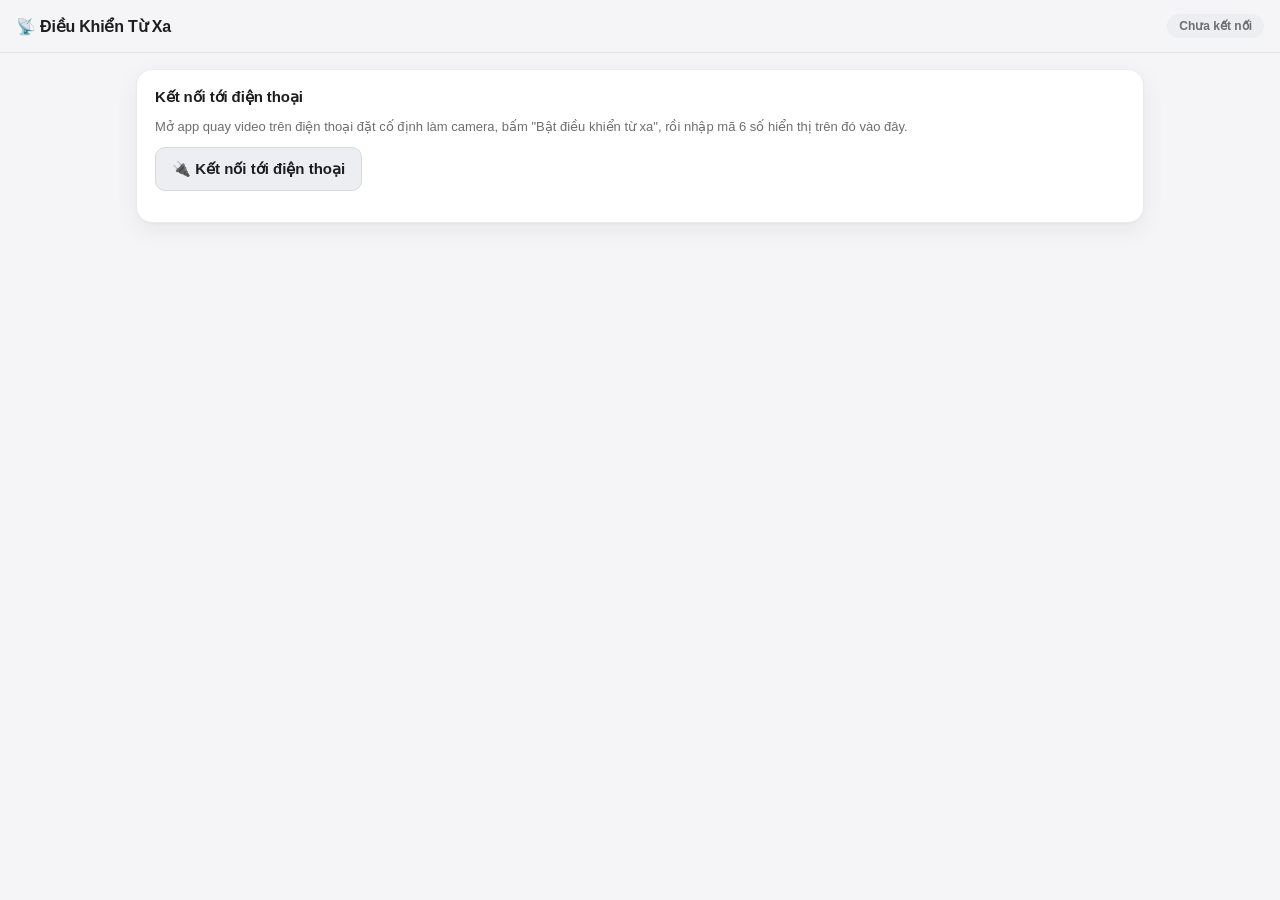
==== commit 9889edec: "Enhance control layout and connection UI Refactor layout and improve UI for remote control features." ====
--- a/control.html
+++ b/control.html
@@ -6,13 +6,29 @@
 <title>Điều Khiển Từ Xa - Quay Video Xác Nhận Đơn Hàng</title>
 <link rel="stylesheet" href="styles.css?v=20260912c" />
 <style>
-  .connect-row { display: flex; gap: 8px; }
+  /* Trang này dùng chủ yếu trên máy tính -> nới rộng khung chứa (mặc định
+     480px trong styles.css dùng chung là để vừa điện thoại) và chia 2 cột:
+     trái = trạng thái/nút bấm, phải = màn hình xem trực tiếp, để không phải
+     kéo dài trang xuống mới thấy hết mọi thứ. */
+  body .container { max-width: 1040px; }
+  .connect-row { display: flex; gap: 8px; margin-top: 10px; }
   .connect-row input {
     flex: 1;
     font-size: 22px;
     letter-spacing: 4px;
     text-align: center;
     font-weight: 700;
+  }
+  .control-layout {
+    display: grid;
+    grid-template-columns: minmax(0, 1fr) minmax(260px, 360px);
+    gap: 18px;
+    align-items: start;
+  }
+  .control-col-right .live-preview-wrap { margin-bottom: 10px; }
+  @media (max-width: 760px) {
+    .control-layout { grid-template-columns: 1fr; }
+    .control-col-right { order: -1; } /* trên màn hẹp: vẫn ưu tiên hiện video lên trên cùng */
   }
   .status-grid {
     display: grid;
@@ -39,6 +55,24 @@
   .ctrl-grid .btn { padding: 16px 10px; font-size: 15px; }
   .ctrl-grid .full { grid-column: 1 / -1; }
   .last-updated { font-size: 12px; color: var(--muted); margin-top: 10px; text-align: right; }
+  /* Hàng đợi tải lên hiển thị trên máy tính (mục 5) — cùng kiểu status-box */
+  .ctl-queue-wrap { margin-top: 14px; }
+  .ctl-queue-wrap .k { color: var(--muted); display: block; margin-bottom: 6px; font-size: 12px; }
+  .ctl-queue-item {
+    display: flex;
+    align-items: center;
+    gap: 8px;
+    background: var(--bg);
+    border: 1px solid var(--border);
+    border-radius: var(--radius-sm);
+    padding: 8px 10px;
+    margin-bottom: 6px;
+    font-size: 13px;
+  }
+  .ctl-queue-item .oc { font-weight: 700; flex: 0 0 auto; }
+  .ctl-queue-item .st { color: var(--muted); flex: 1 1 auto; overflow: hidden; text-overflow: ellipsis; white-space: nowrap; }
+  .ctl-queue-item.st-success .st { color: var(--success); }
+  .ctl-queue-item.st-error .st { color: #c62a20; }
   .live-preview-wrap video#liveVideoEl {
     position: absolute;
     inset: 0;
@@ -87,8 +121,9 @@
 
   <section class="card" id="connectCard">
     <h2>Kết nối tới điện thoại</h2>
-    <p class="muted">Mở app quay video trên điện thoại đặt cố định làm camera, bấm "Bật điều khiển từ xa", rồi nhập mã 6 số hiển thị trên đó vào đây.</p>
-    <div class="connect-row">
+    <p class="muted" id="connectHint">Mở app quay video trên điện thoại đặt cố định làm camera, bấm "Bật điều khiển từ xa", rồi nhập mã 6 số hiển thị trên đó vào đây.</p>
+    <button id="btnConnectToggle" class="btn btn-secondary" type="button">🔌 Kết nối tới điện thoại</button>
+    <div class="connect-row hidden" id="connectExpandWrap">
       <input id="pairCodeInput" type="text" inputmode="numeric" maxlength="6" placeholder="000000" autocomplete="off" />
       <button id="btnConnect" class="btn btn-primary" type="button">Kết nối</button>
     </div>
@@ -121,32 +156,45 @@
   <section class="card hidden" id="controlCard">
     <h2>Trạng thái điện thoại — Đơn: <span id="curOrderCode">—</span></h2>
 
-    <div class="live-preview-wrap" id="livePreviewWrap">
-      <video id="liveVideoEl" autoplay playsinline muted class="hidden"></video>
-      <img id="livePreviewImg" class="hidden" alt="Xem trực tiếp từ điện thoại" />
-      <div id="livePreviewPlaceholder" class="live-preview-placeholder">📷 Camera đang tắt</div>
-      <div id="liveBadge" class="live-badge hidden">🔴 Trực tiếp</div>
-      <button id="btnMuteToggle" class="btn-mute-toggle hidden" type="button" title="Bật/tắt tiếng">🔇</button>
+    <div class="control-layout">
+      <div class="control-col-left">
+        <div class="status-grid">
+          <div class="status-box"><span class="k">Camera</span><span id="stCamera" class="v off">Đang tắt</span></div>
+          <div class="status-box"><span class="k">Đang quay</span><span id="stRecording" class="v off">Không</span></div>
+          <div class="status-box"><span class="k">Thời gian quay</span><span id="stRecTime" class="v off">00:00</span></div>
+          <div class="status-box"><span class="k">Có video</span><span id="stVideo" class="v off">Chưa</span></div>
+          <div class="status-box"><span class="k">Hàng đợi tải lên</span><span id="stQueue" class="v off">0</span></div>
+        </div>
+
+        <div class="ctrl-grid">
+          <button id="cbOpenCamera" class="btn btn-secondary" type="button">🎥 Mở camera</button>
+          <button id="cbCloseCamera" class="btn btn-secondary" type="button">🚫 Tắt camera</button>
+          <button id="cbStartRec" class="btn btn-primary" type="button">⏺ Bắt đầu quay</button>
+          <button id="cbStopRec" class="btn btn-danger" type="button">⏹ Dừng quay</button>
+          <button id="cbRetake" class="btn btn-secondary" type="button">↺ Quay lại</button>
+          <button id="cbSkip" class="btn btn-secondary" type="button">⏭ Bỏ qua</button>
+          <button id="cbUpload" class="btn btn-primary full" type="button">⬆️ Tải lên hàng đợi</button>
+        </div>
+
+        <div class="ctl-queue-wrap hidden" id="ctlQueueWrap">
+          <span class="k">Kết quả tải lên hàng đợi</span>
+          <div id="ctlQueueList"></div>
+        </div>
+
+        <p class="last-updated" id="lastUpdated"></p>
+      </div>
+
+      <div class="control-col-right">
+        <div class="live-preview-wrap" id="livePreviewWrap">
+          <video id="liveVideoEl" autoplay playsinline muted class="hidden"></video>
+          <img id="livePreviewImg" class="hidden" alt="Xem trực tiếp từ điện thoại" />
+          <div id="livePreviewPlaceholder" class="live-preview-placeholder">📷 Camera đang tắt</div>
+          <div id="liveBadge" class="live-badge hidden">🔴 Trực tiếp</div>
+          <button id="btnMuteToggle" class="btn-mute-toggle hidden" type="button" title="Bật/tắt tiếng">🔇</button>
+        </div>
+        <p id="remoteErrorMsg" class="remote-error hidden"></p>
+      </div>
     </div>
-    <p id="remoteErrorMsg" class="remote-error hidden"></p>
-
-    <div class="status-grid">
-      <div class="status-box"><span class="k">Camera</span><span id="stCamera" class="v off">Đang tắt</span></div>
-      <div class="status-box"><span class="k">Đang quay</span><span id="stRecording" class="v off">Không</span></div>
-      <div class="status-box"><span class="k">Có video</span><span id="stVideo" class="v off">Chưa</span></div>
-      <div class="status-box"><span class="k">Hàng đợi tải lên</span><span id="stQueue" class="v off">0</span></div>
-    </div>
-
-    <div class="ctrl-grid">
-      <button id="cbOpenCamera" class="btn btn-secondary" type="button">🎥 Mở camera</button>
-      <button id="cbCloseCamera" class="btn btn-secondary" type="button">🚫 Tắt camera</button>
-      <button id="cbStartRec" class="btn btn-primary" type="button">⏺ Bắt đầu quay</button>
-      <button id="cbStopRec" class="btn btn-danger" type="button">⏹ Dừng quay</button>
-      <button id="cbRetake" class="btn btn-secondary" type="button">↺ Quay lại</button>
-      <button id="cbSkip" class="btn btn-secondary" type="button">⏭ Bỏ qua</button>
-      <button id="cbUpload" class="btn btn-primary full" type="button">⬆️ Tải lên hàng đợi</button>
-    </div>
-    <p class="last-updated" id="lastUpdated"></p>
   </section>
 
 </main>
@@ -169,13 +217,22 @@
   var pairCodeInput = $('pairCodeInput');
   var btnConnect = $('btnConnect');
   var connectMsg = $('connectMsg');
+  var btnConnectToggle = $('btnConnectToggle');
+  var connectExpandWrap = $('connectExpandWrap');
+  var connectHint = $('connectHint');
 
   var curOrderCode = $('curOrderCode');
   var stCamera = $('stCamera');
   var stRecording = $('stRecording');
+  var stRecTime = $('stRecTime');
   var stVideo = $('stVideo');
   var stQueue = $('stQueue');
+  var ctlQueueWrap = $('ctlQueueWrap');
+  var ctlQueueList = $('ctlQueueList');
   var lastUpdated = $('lastUpdated');
+  var recTimerInterval_ = null;
+  var recBaseElapsedSec_ = 0;
+  var recBaseAtMs_ = 0;
 
   // ---- Form nhập thông tin đơn hàng ngay trên máy tính (điện thoại chỉ
   // làm camera, không ai gõ trên điện thoại nữa) ----
@@ -212,6 +269,14 @@
   btnConnect.addEventListener('click', connect_);
   pairCodeInput.addEventListener('keydown', function (e) {
     if (e.key === 'Enter') connect_();
+  });
+
+  // Mục 4: gọn giao diện — mặc định chỉ hiện nút "Kết nối", bấm vào mới "xổ
+  // ra" khung nhập mã, thay vì luôn hiện sẵn khung nhập chiếm chỗ.
+  btnConnectToggle.addEventListener('click', function () {
+    var opening = connectExpandWrap.classList.contains('hidden');
+    connectExpandWrap.classList.toggle('hidden', !opening);
+    if (opening) pairCodeInput.focus();
   });
 
   ctlOrderCode.addEventListener('input', function () {
@@ -354,7 +419,9 @@
     missedPolls = 0;
     pollStatus_(true);
     clearInterval(statusPollTimer);
-    statusPollTimer = setInterval(function () { pollStatus_(false); }, 1500);
+    // Rút ngắn nhịp thăm dò trạng thái (trước đây 1500ms) để nút bấm/đồng hồ
+    // quay trên máy tính cập nhật gần như ngay lập tức.
+    statusPollTimer = setInterval(function () { pollStatus_(false); }, 700);
     clearInterval(webrtcOfferPollTimer_);
     webrtcOfferPollTimer_ = setInterval(pollWebrtcOffer_, 1500);
   }
@@ -391,7 +458,19 @@
     connPill.textContent = ok ? ('Đã kết nối (' + pairCode + ')') : 'Mất kết nối';
     orderCard.classList.toggle('hidden', !ok);
     controlCard.classList.toggle('hidden', !ok);
-    if (!ok) teardownWebrtc_();
+    if (ok) {
+      // Đã kết nối xong -> gọn khung "Kết nối" lại, khỏi choán chỗ trên
+      // giao diện nữa (mục 4).
+      connectExpandWrap.classList.add('hidden');
+      connectHint.classList.add('hidden');
+      btnConnectToggle.textContent = '🔌 Đổi mã kết nối (đang nối: ' + pairCode + ')';
+    } else {
+      teardownWebrtc_();
+      stopRecTimer_();
+      connectExpandWrap.classList.remove('hidden');
+      connectHint.classList.remove('hidden');
+      btnConnectToggle.textContent = '🔌 Kết nối tới điện thoại';
+    }
   }
 
   function renderStatus_(status) {
@@ -401,6 +480,14 @@
     setBool_(stVideo, status.hasVideo, 'Đã có', 'Chưa');
     stQueue.textContent = status.queueCount || 0;
     stQueue.className = 'v ' + (status.queueCount > 0 ? 'on' : 'off');
+
+    if (status.recording && status.recStartTs) {
+      startRecTimer_(Math.max(0, ((status.ts || Date.now()) - status.recStartTs) / 1000));
+    } else {
+      stopRecTimer_();
+    }
+
+    renderCtlQueue_(status.queue);
 
     $('cbOpenCamera').disabled = !!status.cameraOpen || !!status.recording;
     $('cbCloseCamera').disabled = !status.cameraOpen || !!status.recording;
@@ -538,6 +625,68 @@
     });
   }
 
+  // Mục 2: hiển thị thời gian đang quay ngay trên máy tính. status.recStartTs
+  // và status.ts đều là mốc thời gian lấy từ ĐỒNG HỒ CỦA ĐIỆN THOẠI nên hiệu
+  // (status.ts - status.recStartTs) luôn đúng dù đồng hồ máy tính có lệch;
+  // sau đó chạy tiếp cục bộ bằng đồng hồ máy tính (chỉ cộng dồn thêm vài trăm
+  // ms/giây tới lượt poll kế -> không đáng kể) để đếm mượt mỗi giây thay vì
+  // giật cục theo nhịp poll ~0.7-1s.
+  function startRecTimer_(elapsedAtStatusSec) {
+    recBaseElapsedSec_ = elapsedAtStatusSec;
+    recBaseAtMs_ = Date.now();
+    stRecTime.className = 'v on';
+    if (!recTimerInterval_) {
+      recTimerInterval_ = setInterval(tickRecTimer_, 250);
+    }
+    tickRecTimer_();
+  }
+
+  function tickRecTimer_() {
+    var sec = Math.max(0, Math.floor(recBaseElapsedSec_ + (Date.now() - recBaseAtMs_) / 1000));
+    var m = String(Math.floor(sec / 60)).padStart(2, '0');
+    var s = String(sec % 60).padStart(2, '0');
+    stRecTime.textContent = m + ':' + s;
+  }
+
+  function stopRecTimer_() {
+    clearInterval(recTimerInterval_);
+    recTimerInterval_ = null;
+    stRecTime.textContent = '00:00';
+    stRecTime.className = 'v off';
+  }
+
+  // Mục 5: hiện luôn kết quả hàng đợi tải lên (giống danh sách trên điện
+  // thoại) ngay trên máy tính, không chỉ mỗi con số đếm như trước.
+  var CTL_QUEUE_LABEL_ = {
+    queued: '⏳ Đang chờ...',
+    uploading: '⬆️ Đang tải lên...',
+    success: '✅ Đã tải lên xong',
+    error: '❌ Lỗi'
+  };
+
+  function renderCtlQueue_(queue) {
+    if (!queue || queue.length === 0) {
+      ctlQueueWrap.classList.add('hidden');
+      ctlQueueList.innerHTML = '';
+      return;
+    }
+    ctlQueueWrap.classList.remove('hidden');
+    ctlQueueList.innerHTML = queue.map(function (j) {
+      var label = CTL_QUEUE_LABEL_[j.status] || j.status;
+      if (j.status === 'uploading') label += ' ' + (j.progress || 0) + '%';
+      if (j.status === 'error' && j.errorMsg) label += ': ' + escapeHtmlCtl_(j.errorMsg);
+      return '<div class="ctl-queue-item st-' + escapeHtmlCtl_(j.status) + '">' +
+        '<span class="oc">' + escapeHtmlCtl_(j.orderCode || '') + '</span>' +
+        '<span class="st">' + label + '</span></div>';
+    }).join('');
+  }
+
+  function escapeHtmlCtl_(s) {
+    return String(s == null ? '' : s).replace(/[&<>"']/g, function (c) {
+      return { '&': '&amp;', '<': '&lt;', '>': '&gt;', '"': '&quot;', "'": '&#39;' }[c];
+    });
+  }
+
   function setBool_(el, val, onText, offText) {
     el.textContent = val ? onText : offText;
     el.className = 'v ' + (val ? 'on' : 'off');
@@ -548,10 +697,38 @@
   // trong 1 lượt poll, không cần đồng bộ 2 chiều liên tục.
   function sendCommand_(cmd, data) {
     if (!pairCode) return;
+    applyOptimisticStatus_(cmd);
     var body = { action: 'controlSend', accessCode: ACCESS_CODE, pairCode: pairCode, command: cmd };
     if (data) body.data = data;
     postJson_(GAS_URL, body, 1, 500)
       .catch(function () { /* lỗi mạng tạm thời, nhân viên có thể bấm lại */ });
+  }
+
+  // Mục 1: nút bấm phải phản hồi NGAY, không đợi hết vòng gửi lệnh (điện
+  // thoại poll lệnh) + vòng nhận trạng thái thật (máy tính poll status) mới
+  // cập nhật UI — cộng lại có thể mất 1-2s dù đã rút ngắn nhịp poll. Nên khi
+  // vừa bấm, tự vẽ NGAY trạng thái DỰ ĐOÁN (không ghi đè lastStatus thật) để
+  // nút/đồng hồ sáng lên tức thì như bên điện thoại; trạng thái thật từ điện
+  // thoại (chỉ trong vài trăm ms sau) sẽ ghi đè lại đúng ở lượt poll kế tiếp,
+  // tự sửa nếu lệnh vì lý do gì đó không thực hiện được (ví dụ máy vừa mất
+  // quyền camera).
+  function applyOptimisticStatus_(cmd) {
+    if (!lastStatus) return;
+    var now = Date.now();
+    var patch;
+    switch (cmd) {
+      case 'openCamera': patch = { cameraOpen: true }; break;
+      case 'closeCamera': patch = { cameraOpen: false, recording: false, recStartTs: 0 }; break;
+      case 'startRecording': patch = { recording: true, recStartTs: now, ts: now }; break;
+      case 'stopRecording': patch = { recording: false }; break;
+      case 'retake': patch = { hasVideo: false, recording: false }; break;
+      default: return;
+    }
+    var optimistic = {};
+    for (var k in lastStatus) optimistic[k] = lastStatus[k];
+    for (var k2 in patch) optimistic[k2] = patch[k2];
+    if (!optimistic.ts) optimistic.ts = now;
+    renderStatus_(optimistic);
   }
 
   function postJson_(url, body, retriesLeft, baseDelayMs) {
